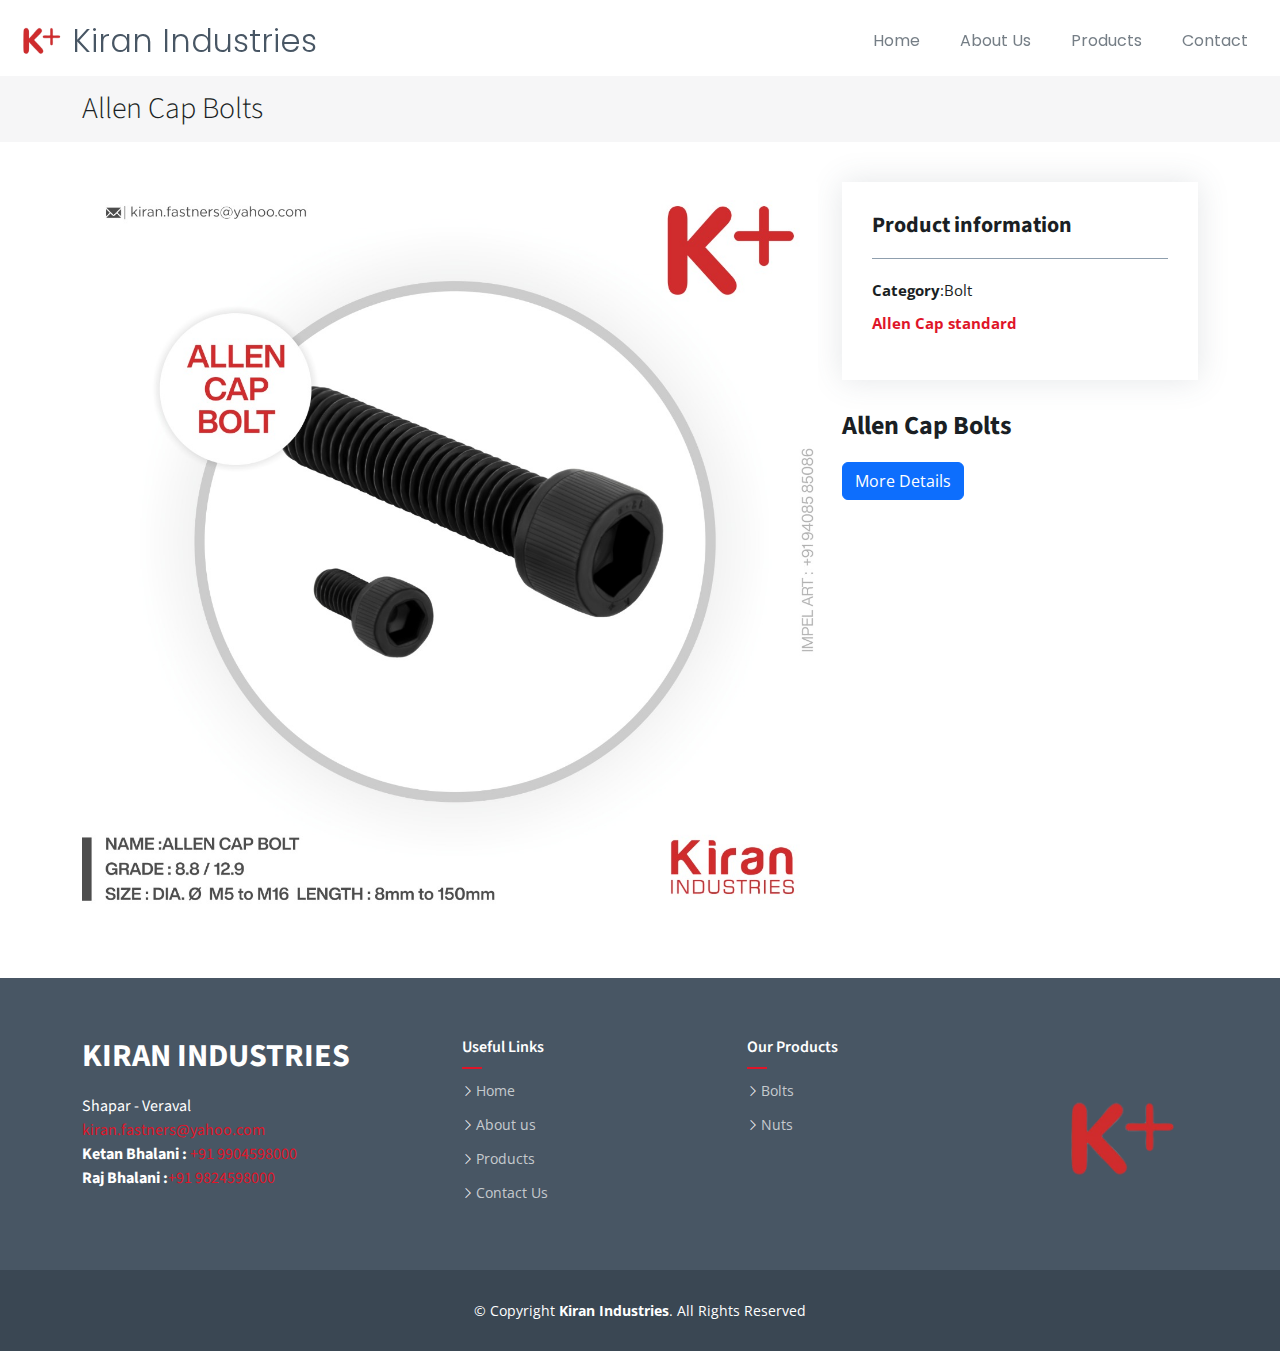
==== allencapbolts.html @ 3c4c8921 "done styling and frontend" ====
<!DOCTYPE html>
<html lang="en">

<head>
  <meta charset="utf-8">
  <meta content="width=device-width, initial-scale=1.0" name="viewport">

  <title>Kiran Industries</title>
  <meta content="" name="description">
  <meta content="" name="keywords">

  <!-- Favicons -->
  <link href="assets/img/logo.png" rel="icon">
  <link href="assets/img/logo.png" rel="apple-touch-icon">

  <!-- Google Fonts -->
  <link rel="preconnect" href="https://fonts.googleapis.com">
  <link rel="preconnect" href="https://fonts.gstatic.com" crossorigin>
  <link href="https://fonts.googleapis.com/css2?family=Open+Sans:ital,wght@0,300;0,400;0,500;0,600;0,700;1,300;1,400;1,500;1,600;1,700&family=Poppins:ital,wght@0,300;0,400;0,500;0,600;0,700;1,300;1,400;1,500;1,600;1,700&family=Source+Sans+Pro:ital,wght@0,300;0,400;0,600;0,700;1,300;1,400;1,600;1,700&display=swap" rel="stylesheet">

  <!-- Vendor CSS Files -->
  <link href="assets/vendor/bootstrap/css/bootstrap.min.css" rel="stylesheet">
  <link href="assets/vendor/bootstrap-icons/bootstrap-icons.css" rel="stylesheet">
  <link href="assets/vendor/aos/aos.css" rel="stylesheet">
  <link href="assets/vendor/glightbox/css/glightbox.min.css" rel="stylesheet">
  <link href="assets/vendor/swiper/swiper-bundle.min.css" rel="stylesheet">
  <link href="https://cdn.jsdelivr.net/npm/bootstrap@5.3.3/dist/css/bootstrap.min.css" rel="stylesheet" integrity="sha384-QWTKZyjpPEjISv5WaRU9OFeRpok6YctnYmDr5pNlyT2bRjXh0JMhjY6hW+ALEwIH" crossorigin="anonymous">
  <script src="https://code.jquery.com/jquery-3.5.1.slim.min.js"></script>
  <script src="https://cdn.jsdelivr.net/npm/@popperjs/core@2.9.2/dist/umd/popper.min.js"></script>
  <script src="https://stackpath.bootstrapcdn.com/bootstrap/4.5.2/js/bootstrap.min.js"></script>
  <script src="https://cdn.jsdelivr.net/npm/bootstrap@5.3.3/dist/js/bootstrap.bundle.min.js" integrity="sha384-YvpcrYf0tY3lHB60NNkmXc5s9fDVZLESaAA55NDzOxhy9GkcIdslK1eN7N6jIeHz" crossorigin="anonymous"></script>

  <link href="assets/css/variables-red.css" rel="stylesheet">

  <!-- Template Main CSS File -->
  <link href="assets/css/main.css" rel="stylesheet">

</head>

<body>

  <!-- ======= Header ======= -->
  <header id="header" class="header fixed-top" data-scrollto-offset="0">
    <div class="container-fluid d-flex align-items-center justify-content-between">

      <a href="index.html" class="logo d-flex align-items-center scrollto me-auto me-lg-0">
        <img src="assets/img/logo.png" alt="">
        <h1>Kiran Industries</h1>
      </a>

      <nav id="navbar" class="navbar">
        <ul>
          <li><a class="" href="index.html#header"><span>Home</span></a></li>
          <li><a class="nav-link scrollto" href="index.html#cta">About Us</a></li>
          <li><a class="nav-link scrollto" href="product.html">Products</a></li>
          <li><a class="nav-link scrollto" href="index.html#contact">Contact</a></li>
        </ul>
        <i class="bi bi-list mobile-nav-toggle d-none"></i>
      </nav><!-- .navbar -->
    </div>
  </header><!-- End Header -->

  <main id="main">

    <!-- ======= Breadcrumbs ======= -->
    <div class="breadcrumbs">
      <div class="container">

        <div class="d-flex justify-content-between align-items-center">
          <h2>Allen Cap Bolts</h2>
        </div>

      </div>
    </div><!-- End Breadcrumbs -->

    <!-- ======= Portfolio Details Section ======= -->
    <section id="portfolio-details" class="portfolio-details">
      <div class="container" data-aos="fade-up">

        <div class="row gy-4">

          <div class="col-lg-8">
            <div class="portfolio-details-slider swiper">
              <div class="swiper-wrapper align-items-center">

                <div class="swiper-slide">
                  <img src="assets/img/portfolio/allencaps.jpeg" alt="">
                </div>

              </div>
            </div>
          </div>

          <div class="col-lg-4">
            <div class="portfolio-info">
              <h3>Product information</h3>
              <ul>
                <li><strong>Category</strong>:Bolt</li>
                <li><strong><a href="assets/pdf/Allencap Bolt.pdf">Allen Cap standard</a></strong></li>
              </ul>
            </div>
            <div class="portfolio-description">
              <h2>Allen Cap Bolts</h2> 
            </div>
            <button type="button" class="btn btn-primary" data-toggle="modal" data-target=".bd-example-modal-lg">More Details</button>

            <!-- The Modal -->
            <div class="modal fade bd-example-modal-lg" tabindex="-1" role="dialog" aria-labelledby="myLargeModalLabel" aria-hidden="true">
                <div class="modal-dialog modal-lg">
                    <div class="modal-content">
                        <div class="modal-header">
                            <h5 class="modal-title" id="myLargeModalLabel">Details</h5>
                            <button type="button" class="close" data-dismiss="modal" aria-label="Close">
                                <span aria-hidden="true">&times;</span>
                            </button>
                        </div>
                        <div class="modal-body">
                          <div class="hero-content">
                            <center><h2>Product Size Range</h2></center>
                            <style>
                              table {
                                border-collapse: collapse;
                                width: 100%;
                              }
                            
                              th, td {
                                border: 1px solid black;
                                padding: 0.5px;
                                text-align: center;
                              }
                            </style>
                            <table>
                              <thead>
                                <tr>
                                  <th colspan="2">Allencap Bolts(mm)</th>
                                  <th colspan="2">Allencap Bolts(inch)</th>
                                </tr>
                              </thead>
                              <tbody>
                                <tr>
                                  <th>Size</th>
                                  <th>pcs/Kg</th>
                                  <th>Size</th>
                                  <th>pcs/Kg</th>
                                </tr>
                                <tr>
                                  <td>M5 x 8mm</td>
                                  <td>378</td>
                                  <td>3/16 x 3/8"</td>
                                  <td>-</td>
                                </tr>
                                <tr>
                                  <td>M5 x 10mm</td>
                                  <td>357</td>
                                  <td>3/16 x 1/2"</td>
                                  <td>-</td>
                                </tr>
                                <tr>
                                  <td>M5 x 12mm</td>
                                  <td>322</td>
                                  <td>3/16 x 5/8"</td>
                                  <td>-</td>
                                </tr>
                                <tr>
                                  <td>M5 x 16mm</td>
                                  <td>285</td>
                                  <td>3/16 x 3/4"</td>
                                  <td>-</td>
                                </tr>
                                <tr>
                                  <td>M5 x 20mm</td>
                                  <td>248</td>
                                  <td>3/16 x 1"</td>
                                  <td>-</td>
                                </tr>
                                <tr>
                                  <td>M5 x 25mm</td>
                                  <td>217</td>
                                  <td>3/16 x 1.1/4"</td>
                                  <td>-</td>
                                </tr>
                                </tr>
                                <tr>
                                  <td>M5 x 30mm</td>
                                  <td>185</td>
                                  <td>3/16 x 1.1/2"</td>
                                  <td>-</td>
                                </tr>
                                <tr>
                                  <td>M5 x 35mm</td>
                                  <td>168</td>
                                  <td>3/16 x 2"</td>
                                  <td>-</td>
                                </tr>
                                <tr>
                                  <td>M5 x 40mm</td>
                                  <td>144</td>
                                  <td>-</td>
                                  <td>-</td>
                                </tr>
                                <tr>
                                  <td>M5 x 45mm</td>
                                  <td>133</td>
                                  <td>-</td>
                                  <td>-</td>
                                </tr>
                                <tr>
                                  <td>M5 x 50mm</td>
                                  <td>124</td>
                                  <td>1/4 x 3/8"</td>
                                  <td>-</td>
                                </tr>
                                <tr>
                                  <td>M5 x 55mm</td>
                                  <td>111</td>
                                  <td>1/4 x 1/2"</td>
                                  <td>-</td>
                                </tr>
                                <tr>
                                  <td>M5 x 60mm</td>
                                  <td>105</td>
                                  <td>1/4 x 5/8"</td>
                                  <td>-</td>
                                </tr>
                                <tr>
                                  <td>M5 x 65mm</td>
                                  <td>98</td>
                                  <td>1/4 x 3/4"</td>
                                  <td>-</td>
                                </tr>
                                <tr>
                                  <td>M5 x 70mm</td>
                                  <td>-</td>
                                  <td>1/4 x 1"</td>
                                  <td>-</td>
                                </tr>
                                <tr>
                                  <td>-</td>
                                  <td>-</td>
                                  <td>1/4 x 1.1/4"</td>
                                  <td>-</td>
                                </tr>
                                <tr>
                                  <td>-</td>
                                  <td>-</td>
                                  <td>1/4 x 1.1/2"</td>
                                  <td>-</td>
                                </tr>
                                <tr>
                                  <td>M6 x 8mm</td>
                                  <td>251</td>
                                  <td>1/4 x 2"</td>
                                  <td>-</td>
                                </tr>
                                <tr>
                                  <td>M6 x 10mm</td>
                                  <td>235</td>
                                  <td>1/4 x 2.1/2"</td>
                                  <td>-</td>
                                </tr>
                                <tr>
                                  <td>M6 x 12mm</td>
                                  <td>221</td>
                                  <td>1/4 x 3"</td>
                                  <td>-</td>
                                </tr>
                                <tr>
                                  <td>M6 x 14mm</td>
                                  <td>-</td>
                                  <td>-</td>
                                  <td>-</td>
                                </tr>
                                <tr>
                                  <td>M6 x 16mm</td>
                                  <td>190</td>
                                  <td>-</td>
                                  <td>-</td>
                                </tr>
                                <tr>
                                  <td>M6 x 20mm</td>
                                  <td>172</td>
                                  <td>5/16 x 1/2"</td>
                                  <td>-</td>
                                </tr>
                                <tr>
                                  <td>M6 x 25mm</td>
                                  <td>145</td>
                                  <td>5/16 x 3/4"</td>
                                  <td>-</td>
                                </tr>
                                <tr>
                                  <td>M6 x 30mm</td>
                                  <td>130</td>
                                  <td>5/16 x 1"</td>
                                  <td>-</td>
                                </tr>
                                <tr>
                                  <td>M6 x 35mm</td>
                                  <td>112</td>
                                  <td>5/16 x 1.1/4"</td>
                                  <td>-</td>
                                </tr>
                                <tr>
                                  <td>M6 x 40mm</td>
                                  <td>102</td>
                                  <td>5/16 x 1.1/2"</td>
                                  <td>-</td>
                                </tr>
                                <tr>
                                  <td>M6 x 45mm</td>
                                  <td>92</td>
                                  <td>5/16 x 2"</td>
                                  <td>-</td>
                                </tr>
                                <tr>
                                  <td>M6 x 50mm</td>
                                  <td>83</td>
                                  <td>5/16 x 2.1/2"</td>
                                  <td>-</td>
                                </tr>
                                <tr>
                                  <td>M6 x 55mm</td>
                                  <td>77</td>
                                  <td>5/16 x 3"</td>
                                  <td>-</td>
                                </tr>
                                <tr>
                                  <td>M6 x 60mm</td>
                                  <td>71</td>
                                  <td>5/16 x 3.1/2"</td>
                                  <td>-</td>
                                </tr>
                                <tr>
                                  <td>M6 x 65mm</td>
                                  <td>66</td>
                                  <td>5/16 x 4"</td>
                                  <td>-</td>
                                </tr>
                                <tr>
                                  <td>M6 x 70mm</td>
                                  <td>-</td>
                                  <td>-</td>
                                  <td>-</td>
                                </tr>
                                <tr>
                                  <td>-</td>
                                  <td>-</td>
                                  <td>-</td>
                                  <td>-</td>
                                </tr>
                                <tr>
                                  <td>-</td>
                                  <td>-</td>
                                  <td>3/8 x 1/2"</td>
                                  <td>-</td>
                                </tr>
                                <tr>
                                  <td>M8 x 10mm</td>
                                  <td>101</td>
                                  <td>3/8 x 3/4"</td>
                                  <td>-</td>
                                </tr>
                                <tr>
                                  <td>M8 x 12mm</td>
                                  <td>98</td>
                                  <td>3/8 x 1"</td>
                                  <td>-</td>
                                </tr>
                                <tr>
                                  <td>M8 x 16mm</td>
                                  <td>88</td>
                                  <td>3/8 x 1.1/4"</td>
                                  <td>-</td>
                                </tr>
                                <tr>
                                  <td>M8 x 20mm</td>
                                  <td>79</td>
                                  <td>3/8 x 1.1/2"</td>
                                  <td>-</td>
                                </tr>
                                <tr>
                                  <td>M8 x 25mm</td>
                                  <td>71</td>
                                  <td>3/8 x 2"</td>
                                  <td>-</td>
                                </tr>
                                <tr>
                                  <td>M8 x 30mm</td>
                                  <td>63</td>
                                  <td>3/8 x 2.1/2"</td>
                                  <td>-</td>
                                </tr>
                                <tr>
                                  <td>M8 x 35mm</td>
                                  <td>57</td>
                                  <td>3/8 x 3"</td>
                                  <td>-</td>
                                </tr>
                                <tr>
                                  <td>M8 x 40mm</td>
                                  <td>51</td>
                                  <td>3/8 x 3.1/2"</td>
                                  <td>-</td>
                                </tr>
                                <tr>
                                  <td>M8 x 45mm</td>
                                  <td>50</td>
                                  <td>3/8 x 4"</td>
                                  <td>-</td>
                                </tr>
                                <tr>
                                  <td>M8 x 50mm</td>
                                  <td>44</td>
                                  <td>-</td>
                                  <td>-</td>
                                </tr>
                                <tr>
                                  <td>M8 x 55mm</td>
                                  <td>41</td>
                                  <td>-</td>
                                  <td>-</td>
                                </tr>
                                <tr>
                                  <td>M8 x 60mm</td>
                                  <td>38</td>
                                  <td>1/2 x 3/4"</td>
                                  <td>-</td>
                                </tr>
                                <tr>
                                  <td>M8 x 65mm</td>
                                  <td>36</td>
                                  <td>1/2 x 1"</td>
                                  <td>-</td>
                                </tr>
                                <tr>
                                  <td>M8 x 70mm</td>
                                  <td>33</td>
                                  <td>1/2 x 1.1/4"</td>
                                  <td>-</td>
                                </tr>
                                <tr>
                                  <td>M8 x 75mm</td>
                                  <td>31</td>
                                  <td>1/2 x 1.1/2"</td>
                                  <td>-</td>
                                </tr>
                                <tr>
                                  <td>M8 x 80mm</td>
                                  <td>30</td>
                                  <td>1/2 x 2"</td>
                                  <td>-</td>
                                </tr>
                                <tr>
                                  <td>M8 x 90mm</td>
                                  <td>27</td>
                                  <td>1/2 x 2.1/2"</td>
                                  <td>-</td>
                                </tr>
                                <tr>
                                  <td>M8 x 100mm</td>
                                  <td>24.5</td>
                                  <td>1/2 x 3"</td>
                                  <td>-</td>
                                </tr>
                                <tr>
                                  <td>M8 x 110mm</td>
                                  <td>22</td>
                                  <td>1/2 x 3.1/2"</td>
                                  <td>-</td>
                                </tr>
                                <tr>
                                  <td>M8 x 120mm</td>
                                  <td>20.5</td>
                                  <td>1/2 x 4"</td>
                                  <td>-</td>
                                </tr>
                                <tr>
                                  <td>M8 x 130mm</td>
                                  <td>-</td>
                                  <td>1/2 x 5"</td>
                                  <td>-</td>
                                </tr>
                                <tr>
                                  <td>M8 x 140mm</td>
                                  <td>-</td>
                                  <td>-</td>
                                  <td>-</td>
                                </tr>
                                <tr>
                                  <td>M8 x 150mm</td>
                                  <td>-</td>
                                  <td>-</td>
                                  <td>-</td>
                                </tr>
                                <tr>
                                  <td>-</td>
                                  <td>-</td>
                                  <td>-</td>
                                  <td>-</td>
                                </tr>
                                <tr>
                                  <td>-</td>
                                  <td>-</td>
                                  <td>-</td>
                                  <td>-</td>
                                </tr>
                                <tr>
                                  <td>M10 x 16mm</td>
                                  <td>50</td>
                                  <td>-</td>
                                  <td>-</td>
                                </tr>
                                <tr>
                                  <td>M10 x 20mm</td>
                                  <td>47</td>
                                  <td>-</td>
                                  <td>-</td>
                                </tr>
                                <tr>
                                  <td>M10 x 25mm</td>
                                  <td>43</td>
                                  <td>-</td>
                                  <td>-</td>
                                </tr>
                                <tr>
                                  <td>M10 x 30mm</td>
                                  <td>39</td>
                                  <td>-</td>
                                  <td>-</td>
                                </tr>
                                <tr>
                                  <td>M10 x 35mm</td>
                                  <td>35</td>
                                  <td>-</td>
                                  <td>-</td>
                                </tr>
                                <tr>
                                  <td>M10 x 40mm</td>
                                  <td>32</td>
                                  <td>-</td>
                                  <td>-</td>
                                </tr>
                                <tr>
                                  <td>M10 x 45mm</td>
                                  <td>29</td>
                                  <td>-</td>
                                  <td>-</td>
                                </tr>
                                <tr>
                                  <td>M10 x 50mm</td>
                                  <td>27</td>
                                  <td>-</td>
                                  <td>-</td>
                                </tr>
                                <tr>
                                  <td>M10 x 55mm</td>
                                  <td>25</td>
                                  <td>-</td>
                                  <td>-</td>
                                </tr>
                                <tr>
                                  <td>M10 x 60mm</td>
                                  <td>23</td>
                                  <td>-</td>
                                  <td>-</td>
                                </tr>
                                <tr>
                                  <td>M10 x 65mm</td>
                                  <td>22</td>
                                  <td>-</td>
                                  <td>-</td>
                                </tr>
                                <tr>
                                  <td>M10 x 70mm</td>
                                  <td>20</td>
                                  <td>-</td>
                                  <td>-</td>
                                </tr>
                                <tr>
                                  <td>M10 x 75mm</td>
                                  <td>19</td>
                                  <td>-</td>
                                  <td>-</td>
                                </tr>
                                <tr>
                                  <td>M10 x 80mm</td>
                                  <td>18</td>
                                  <td>-</td>
                                  <td>-</td>
                                </tr>
                                <tr>
                                  <td>M10 x 90mm</td>
                                  <td>16</td>
                                  <td>-</td>
                                  <td>-</td>
                                </tr>
                                <tr>
                                  <td>M10 x 100mm</td>
                                  <td>15</td>
                                  <td>-</td>
                                  <td>-</td>
                                </tr>
                                <tr>
                                  <td>M10 x 110mm</td>
                                  <td>14</td>
                                  <td>-</td>
                                  <td>-</td>
                                </tr>
                                <tr>
                                  <td>M10 x 120mm</td>
                                  <td>-</td>
                                  <td>-</td>
                                  <td>-</td>
                                </tr>
                                <tr>
                                  <td>M10 x 130mm</td>
                                  <td>-</td>
                                  <td>-</td>
                                  <td>-</td>
                                </tr>
                                <tr>
                                  <td>M10 x 140mm</td>
                                  <td>-</td>
                                  <td>-</td>
                                  <td>-</td>
                                </tr>
                                <tr>
                                  <td>M10 x 150mm</td>
                                  <td>-</td>
                                  <td>-</td>
                                  <td>-</td>
                                </tr>
                                <tr>
                                  <td>-</td>
                                  <td>-</td>
                                  <td>-</td>
                                  <td>-</td>
                                </tr>
                                <tr>
                                  <td>-</td>
                                  <td>-</td>
                                  <td>-</td>
                                  <td>-</td>
                                </tr>
                                <tr>
                                  <td>M12 x 20mm</td>
                                  <td>33</td>
                                  <td>-</td>
                                  <td>-</td>
                                </tr>
                                <tr>
                                  <td>M12 x 25mm</td>
                                  <td>29</td>
                                  <td>-</td>
                                  <td>-</td>
                                </tr>
                                <tr>
                                  <td>M12 x 30mm</td>
                                  <td>27</td>
                                  <td>-</td>
                                  <td>-</td>
                                </tr>
                                <tr>
                                  <td>M12 x 35mm</td>
                                  <td>24</td>
                                  <td>-</td>
                                  <td>-</td>
                                </tr>
                                <tr>
                                  <td>M12 x 40mm</td>
                                  <td>22</td>
                                  <td>-</td>
                                  <td>-</td>
                                </tr>
                                <tr>
                                  <td>M12 x 45mm</td>
                                  <td>21</td>
                                  <td>-</td>
                                  <td>-</td>
                                </tr>
                                <tr>
                                  <td>M12 x 50mm</td>
                                  <td>19</td>
                                  <td>-</td>
                                  <td>-</td>
                                </tr>
                                <tr>
                                  <td>M12 x 55mm</td>
                                  <td>17</td>
                                  <td>-</td>
                                  <td>-</td>
                                </tr>
                                <tr>
                                  <td>M12 x 60mm</td>
                                  <td>16</td>
                                  <td>-</td>
                                  <td>-</td>
                                </tr>
                                <tr>
                                  <td>M12 x 65mm</td>
                                  <td>15</td>
                                  <td>-</td>
                                  <td>-</td>
                                </tr>
                                <tr>
                                  <td>M12 x 70mm</td>
                                  <td>14</td>
                                  <td>-</td>
                                  <td>-</td>
                                </tr>
                                <tr>
                                  <td>M12 x 75mm</td>
                                  <td>14</td>
                                  <td>-</td>
                                  <td>-</td>
                                </tr>
                                <tr>
                                  <td>M12 x 80mm</td>
                                  <td>13</td>
                                  <td>-</td>
                                  <td>-</td>
                                </tr>
                                <tr>
                                  <td>M12 x 90mm</td>
                                  <td>11</td>
                                  <td>-</td>
                                  <td>-</td>
                                </tr>
                                <tr>
                                  <td>M12 x 100mm</td>
                                  <td>10</td>
                                  <td>-</td>
                                  <td>-</td>
                                </tr>
                                <tr>
                                  <td>M12 x 110mm</td>
                                  <td>10</td>
                                  <td>-</td>
                                  <td>-</td>
                                </tr>
                                <tr>
                                  <td>M12 x 120mm</td>
                                  <td>9</td>
                                  <td>-</td>
                                  <td>-</td>
                                </tr>
                                <tr>
                                  <td>M12 x 130mm</td>
                                  <td>8.5</td>
                                  <td>-</td>
                                  <td>-</td>
                                </tr>
                                <tr>
                                  <td>M12 x 140mm</td>
                                  <td>-</td>
                                  <td>-</td>
                                  <td>-</td>
                                </tr>
                                <tr>
                                  <td>M12 x 150mm</td>
                                  <td>-</td>
                                  <td>-</td>
                                  <td>-</td>
                                </tr>
                              </tbody>
                            </table>  
                          </div>
                        </div>
                        <div class="modal-footer">
                            <button type="button" class="btn btn-secondary" data-dismiss="modal">Close</button>
                        </div>
                    </div>
                </div>
            </div>
          </div>
        </div>

      </div>
    </section><!-- End Portfolio Details Section -->

  </main><!-- End #main -->

  <!-- ======= Footer ======= -->
  <footer id="footer" class="footer">

    <div class="footer-content">
      <div class="container">
        <div class="row">

          <div class="col-lg-4 col-md-6">
            <div class="footer-info">
              <h3>Kiran Industries</h3>
              <p>Shapar - Veraval<br></p>
              <p><a href="mailto:kiran.fastners@yahoo.com">kiran.fastners@yahoo.com</a></p>
              <p><strong>Ketan Bhalani :</strong><a href="tel:+919824598000"> +91 9904598000</a></p>
              <p><strong>Raj Bhalani :</strong><a href="tel:+919824598000">+91 9824598000</a></p>
              
            </div>
          </div>

          <div class="col-lg-3 col-md-6 footer-links">
            <h4>Useful Links</h4>
            <ul>
              <li><i class="bi bi-chevron-right"></i> <a href="index.html#header">Home</a></li>
              <li><i class="bi bi-chevron-right"></i> <a href="index.html#cta">About us</a></li>
              <li><i class="bi bi-chevron-right"></i> <a href="products.html">Products</a></li>
              <li><i class="bi bi-chevron-right"></i> <a href="index.html#contact">Contact Us</a></li>
            </ul>
          </div>

          <div class="col-lg-3 col-md-6 footer-links">
            <h4>Our Products</h4>
            <ul>
              <li><i class="bi bi-chevron-right"></i> <a href="products.html">Bolts</a></li>
              <li><i class="bi bi-chevron-right"></i> <a href="products.html">Nuts</a></li>
            </ul>
          </div>

          <div class="col-lg-2 col-md-6 ft-logo">
            <img class="" src="assets/img/logo.png" alt="logo">
          </div>

        </div>
      </div>
    </div>

    <div class="footer-legal text-center">
      <div class="container d-flex flex-column flex-lg-row justify-content-center align-items-center">

        <div class="d-flex flex-column align-items-center">
          <div class="copyright">
            &copy; Copyright <strong><span>Kiran Industries</span></strong>. All Rights Reserved
          </div>
        </div>

      </div>
    </div>

  </footer><!-- End Footer -->

  <a href="#" class="scroll-top d-flex align-items-center justify-content-center"><i class="bi bi-arrow-up-short"></i></a>

  <div id="preloader"></div>

  <!-- Vendor JS Files -->
  <script src="assets/vendor/bootstrap/js/bootstrap.bundle.min.js"></script>
  <script src="assets/vendor/aos/aos.js"></script>
  <script src="assets/vendor/glightbox/js/glightbox.min.js"></script>
  <script src="assets/vendor/isotope-layout/isotope.pkgd.min.js"></script>
  <script src="assets/vendor/swiper/swiper-bundle.min.js"></script>
  <script src="assets/vendor/php-email-form/validate.js"></script>

  <!-- Template Main JS File -->
  <script src="assets/js/main.js"></script>

</body>

</html>
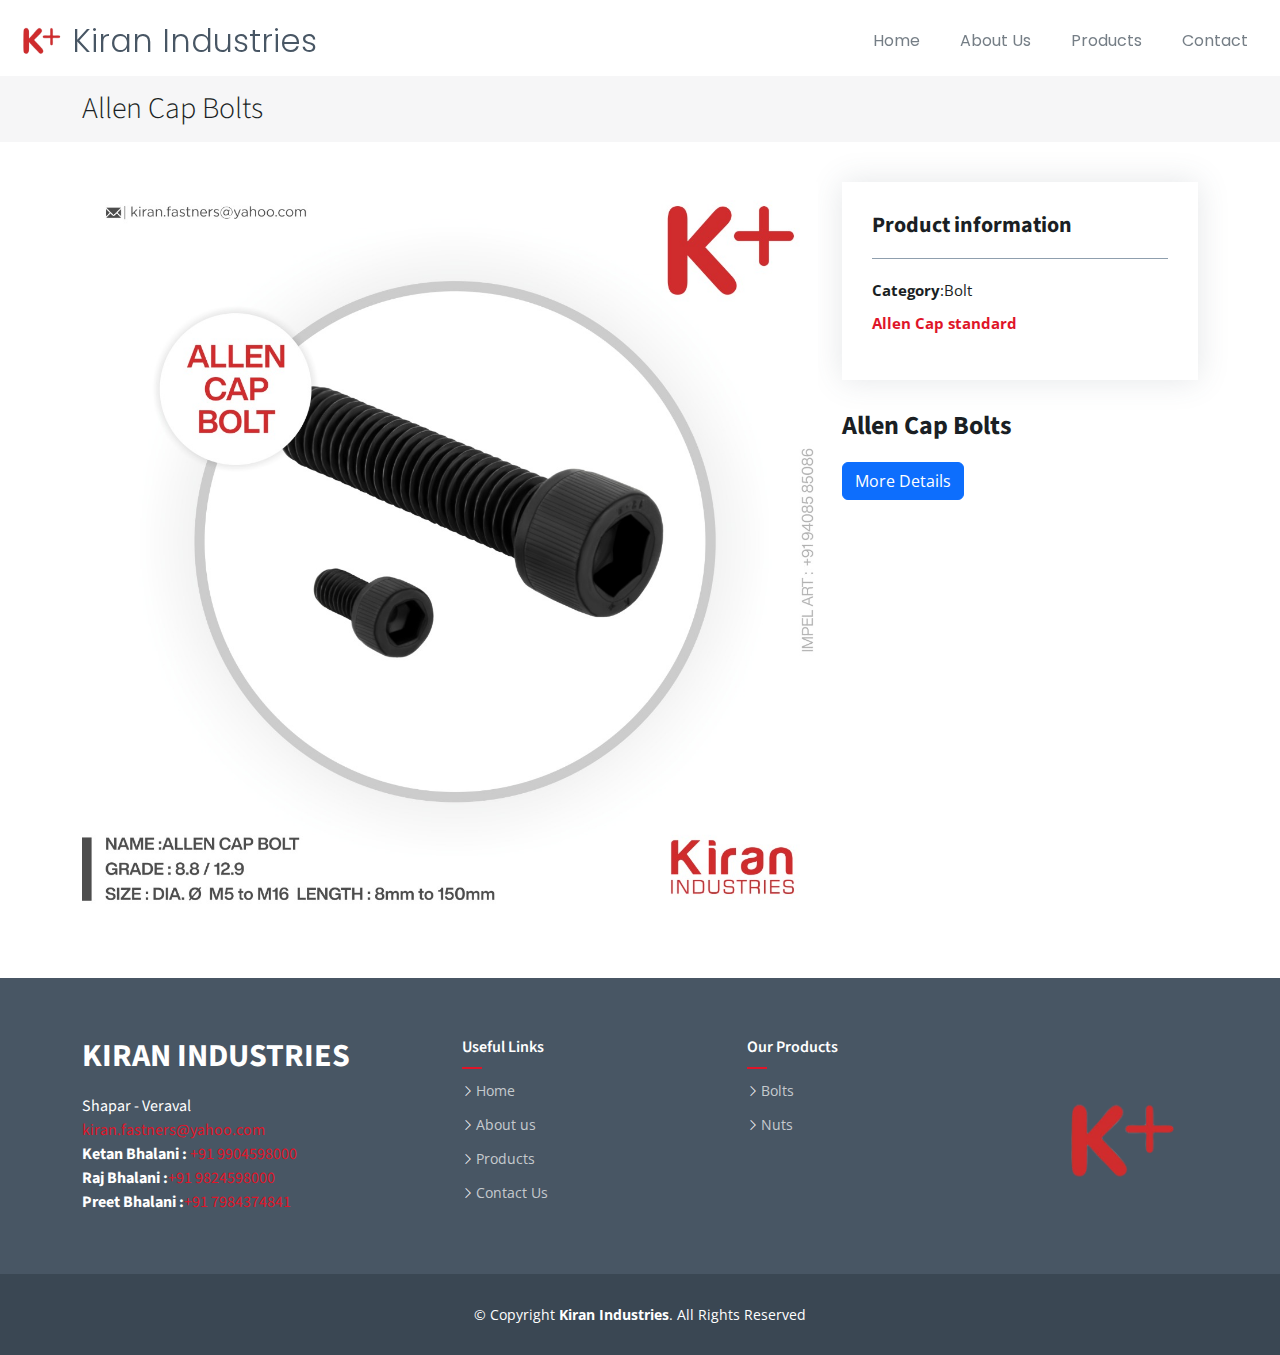
==== commit 6cd198d6: "added new contact number" ====
--- a/allencapbolts.html
+++ b/allencapbolts.html
@@ -794,6 +794,7 @@
               <p><a href="mailto:kiran.fastners@yahoo.com">kiran.fastners@yahoo.com</a></p>
               <p><strong>Ketan Bhalani :</strong><a href="tel:+919824598000"> +91 9904598000</a></p>
               <p><strong>Raj Bhalani :</strong><a href="tel:+919824598000">+91 9824598000</a></p>
+              <p><strong>Preet Bhalani :</strong><a href="tel:+917984374841">+91 7984374841</a></p>
               
             </div>
           </div>
--- a/assets/css/main.css
+++ b/assets/css/main.css
@@ -101,6 +101,11 @@
   }
 }
 
+@media (max-width: 512px) {
+  #header  .logo h1{
+    visibility: hidden;
+  }
+}
 /*--------------------------------------------------------------
 # Breadcrumbs
 --------------------------------------------------------------*/
